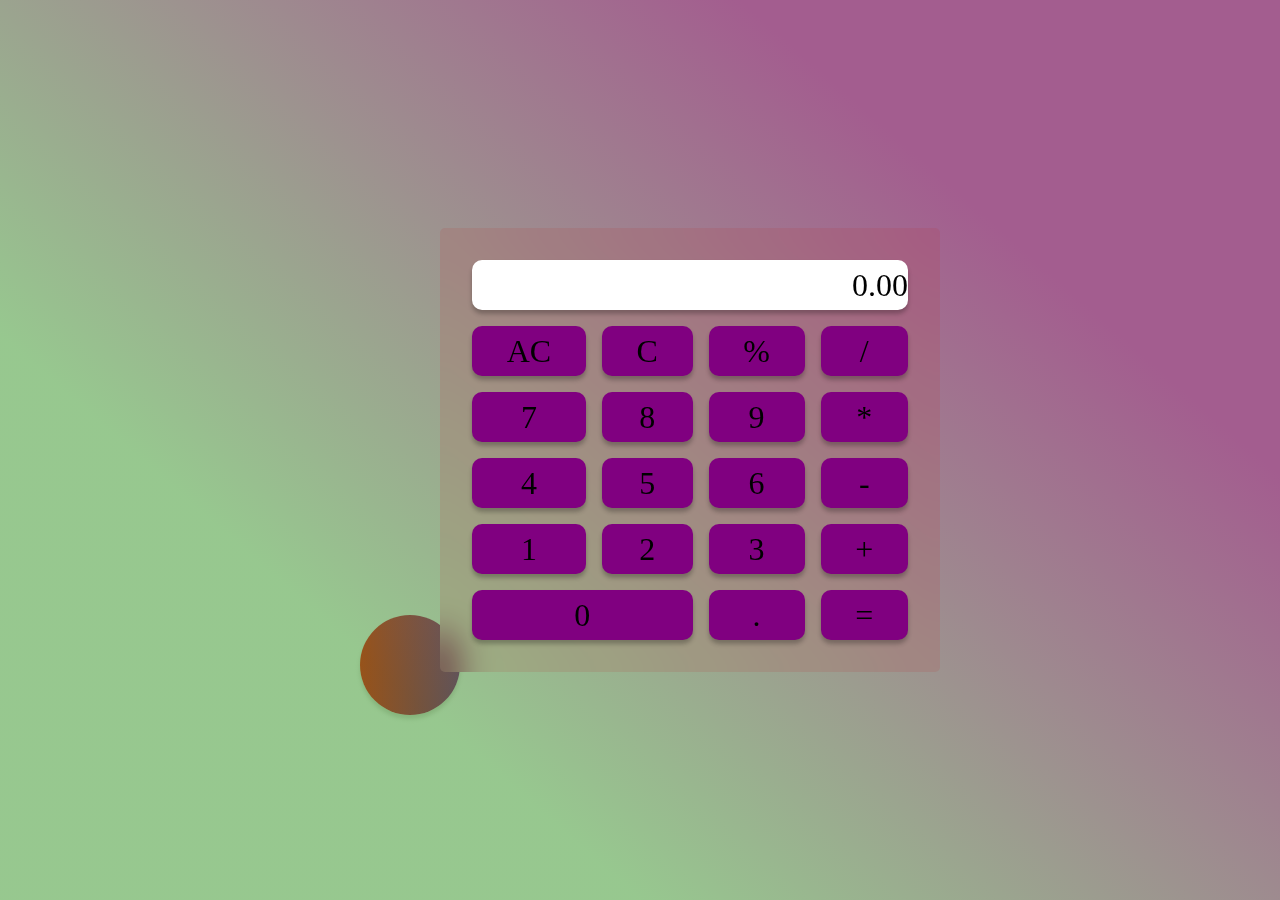
==== index.html @ bb8e5fa3 "initial commit" ====
<!DOCTYPE html>
<html lang="en">
  <head>
    <meta charset="UTF-8" />
    <meta http-equiv="X-UA-Compatible" content="IE=edge" />
    <meta name="viewport" content="width=device-width, initial-scale=1.0" />
    <link rel="stylesheet" href="style.css" />
    <link rel="preconnect" href="https://fonts.googleapis.com" />
    <link rel="preconnect" href="https://fonts.gstatic.com" crossorigin />
    <link
      href="https://fonts.googleapis.com/css2?family=Orbitron:wght@400;500&family=Qwitcher+Grypen:wght@700&display=swap"
      rel="stylesheet"
    />
    <title>Prank calculater</title>
  </head>
  <body>
    <div class="wrapper">
      <div class="round"></div>
      <div class="calculater">
        <div id="display" class="display">0.00</div>
        <div class="btn-ac">AC</div>
        <div class="btn-c">C</div>
        <div class="btn-perc">%</div>
        <div class="btn-divide">/</div>
        <div class="btn-7">7</div>
        <div class="btn-8">8</div>
        <div class="btn-9">9</div>
        <div class="btn-mult">*</div>
        <div class="btn-4">4</div>
        <div class="btn-5">5</div>
        <div class="btn-6">6</div>
        <div class="btn-minus">-</div>
        <div id="one" class="btn-1" onclick="one();">1</div>
        <div id="one" class="btn-2">2</div>
        <div class="btn-3">3</div>
        <div id="add" class="btn-plus">+</div>
        <div class="btn-0">0</div>
        <div class="btn-dot">.</div>
        <div class="btn-equal">=</div>
      </div>
    </div>
    <script></script>
  </body>
</html>
---- style.css ----
body {
  margin: 0;
}
* {
  box-sizing: border-box;
}
.wrapper {
  min-height: 100vh;
  background: linear-gradient(
    221.4deg,
    #a35d8f 23.43%,
    rgba(63, 153, 48, 0.54) 72.15%
  );
  display: flex;
  /* ?? */
  justify-content: center;
  align-items: center;
}
.calculater {
  background: rgba(192, 24, 24, 0.1);
  backdrop-filter: blur(17px);
  width: 500px;
  display: grid;
  gap: 1rem;
  border-radius: 5px;
  padding: 2rem;
  grid-template-areas:
    "display display display display"
    "ac c percentage divide"
    "btn7 btn8 btn9 mult"
    "btn4 btn5 btn6 minus"
    "btn1 btn2 btn3 plus"
    "btn0 btn0 btdot equals";

  color: white;
}

.calculater div {
  height: 50px;
  /* width: 50px; */
  background: purple;
  display: flex;
  justify-content: center;
  align-items: center;
  border-radius: 10px;
  color: black;
  font-size: 2rem;
  box-shadow: 0px 4px 4px rgba(0, 0, 0, 0.25);
}
/* .calculater div:not(:first-child) {
  background-color: #a18399;
  color: white;
} */
.calculater div.display {
  grid-area: display;
  display: flex;
  justify-content: flex-end;
  background-color: white;
  color: black;
}
/* .display {
  grid-area: display;
} */
.btn-ac {
  grid-area: ac;
}
.btn-c {
  grid-area: c;
}
.btn-percentage {
  grid-area: percentage;
}
.btn-divide {
  grid-area: divide;
}

.btn-7 {
  grid-area: btn7;
}
.btn-8 {
  grid-area: btn8;
}
.btn-9 {
  grid-area: btn9;
}
.btn-mult {
  grid-area: mult;
}
.btn-4 {
  grid-area: btn4;
}
.btn-5 {
  grid-area: btn5;
}
.btn-6 {
  grid-area: btn6;
}
.btn-minus {
  grid-area: minus;
}
.btn-1 {
  grid-area: btn1;
}
.btn-2 {
  grid-area: btn2;
}
.btn-3 {
  grid-area: btn3;
}
.btn-plus {
  grid-area: plus;
}
.btn-0 {
  grid-area: btn0;
}
.btn-dot {
  grid-area: btdot;
}
.btn-eqaul {
  grid-area: equals;
}

.round {
  min-height: 100px;
  min-width: 100px;
  border-radius: 50%;
  background: linear-gradient(to right, red, purple);
  box-shadow: 0px 4px 4px rgba(104, 83, 83, 0.25);
  position: relative;
  top: 215px;
  left: 20px;
  z-index: -1;
  backdrop-filter: blur(20);
}
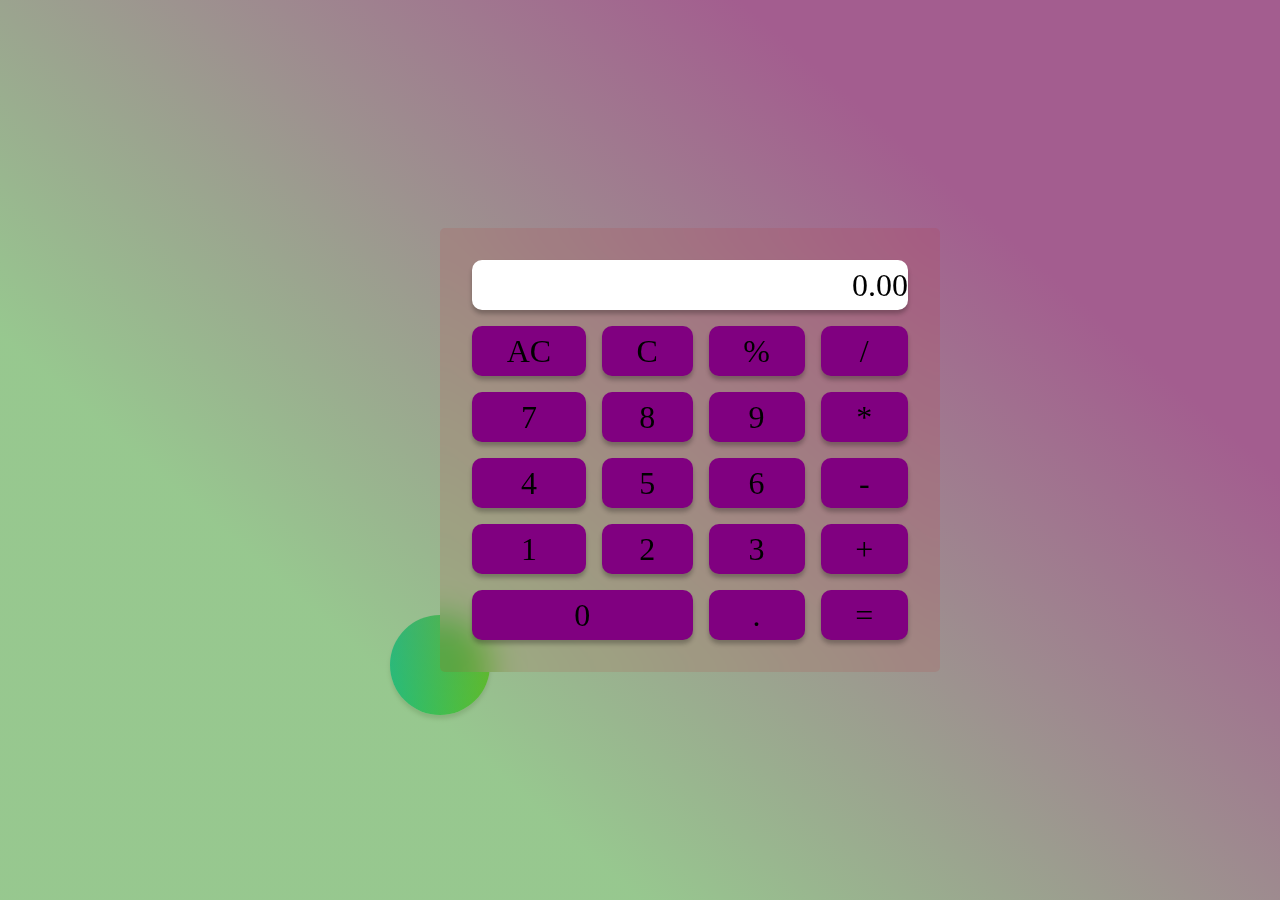
==== commit f1b4162a: "third commit" ====
--- a/index.html
+++ b/index.html
@@ -7,6 +7,7 @@
     <link rel="stylesheet" href="style.css" />
     <link rel="preconnect" href="https://fonts.googleapis.com" />
     <link rel="preconnect" href="https://fonts.gstatic.com" crossorigin />
+
     <link
       href="https://fonts.googleapis.com/css2?family=Orbitron:wght@400;500&family=Qwitcher+Grypen:wght@700&display=swap"
       rel="stylesheet"
@@ -17,28 +18,28 @@
     <div class="wrapper">
       <div class="round"></div>
       <div class="calculater">
-        <div id="display" class="display">0.00</div>
-        <div class="btn-ac">AC</div>
-        <div class="btn-c">C</div>
-        <div class="btn-perc">%</div>
-        <div class="btn-divide">/</div>
-        <div class="btn-7">7</div>
-        <div class="btn-8">8</div>
-        <div class="btn-9">9</div>
-        <div class="btn-mult">*</div>
-        <div class="btn-4">4</div>
-        <div class="btn-5">5</div>
-        <div class="btn-6">6</div>
-        <div class="btn-minus">-</div>
-        <div id="one" class="btn-1" onclick="one();">1</div>
-        <div id="one" class="btn-2">2</div>
-        <div class="btn-3">3</div>
-        <div id="add" class="btn-plus">+</div>
-        <div class="btn-0">0</div>
-        <div class="btn-dot">.</div>
-        <div class="btn-equal">=</div>
+        <div class="display prank">0.00</div>
+        <div class="btn btn-ac">AC</div>
+        <div class="btn btn-c">C</div>
+        <div class="btn btn-perc">%</div>
+        <div class="btn btn-divide">/</div>
+        <div class="btn btn-7">7</div>
+        <div class="btn btn-8">8</div>
+        <div class="btn btn-9">9</div>
+        <div class="btn btn-mult">*</div>
+        <div class="btn btn-4">4</div>
+        <div class="btn btn-5">5</div>
+        <div class="btn btn-6">6</div>
+        <div class="btn btn-minus">-</div>
+        <div class="btn btn-1">1</div>
+        <div class="btn btn-2">2</div>
+        <div class="btn btn-3">3</div>
+        <div class="btn btn-plus">+</div>
+        <div class="btn btn-0">0</div>
+        <div class="btn btn-dot">.</div>
+        <div class="btn btn-equal">=</div>
       </div>
     </div>
-    <script></script>
+    <script src="script.js"></script>
   </body>
 </html>
--- a/style.css
+++ b/style.css
@@ -31,7 +31,6 @@
     "btn4 btn5 btn6 minus"
     "btn1 btn2 btn3 plus"
     "btn0 btn0 btdot equals";
-
   color: white;
 }
 
@@ -124,11 +123,29 @@
   min-height: 100px;
   min-width: 100px;
   border-radius: 50%;
-  background: linear-gradient(to right, red, purple);
+  background: linear-gradient(to right, rgb(16, 225, 208), rgb(116, 242, 27));
   box-shadow: 0px 4px 4px rgba(104, 83, 83, 0.25);
   position: relative;
   top: 215px;
-  left: 20px;
+  left: 50px;
   z-index: -1;
   backdrop-filter: blur(20);
 }
+.prank {
+  animation: shake 0.5s ease;
+}
+
+@keyframes shake {
+  0% {
+    transform: traslateX(10px);
+  }
+  25% {
+    transform: traslateX(-10px);
+  }
+  75% {
+    transform: traslateX(10px);
+  }
+  100% {
+    transform: traslateX(-10px);
+  }
+}
